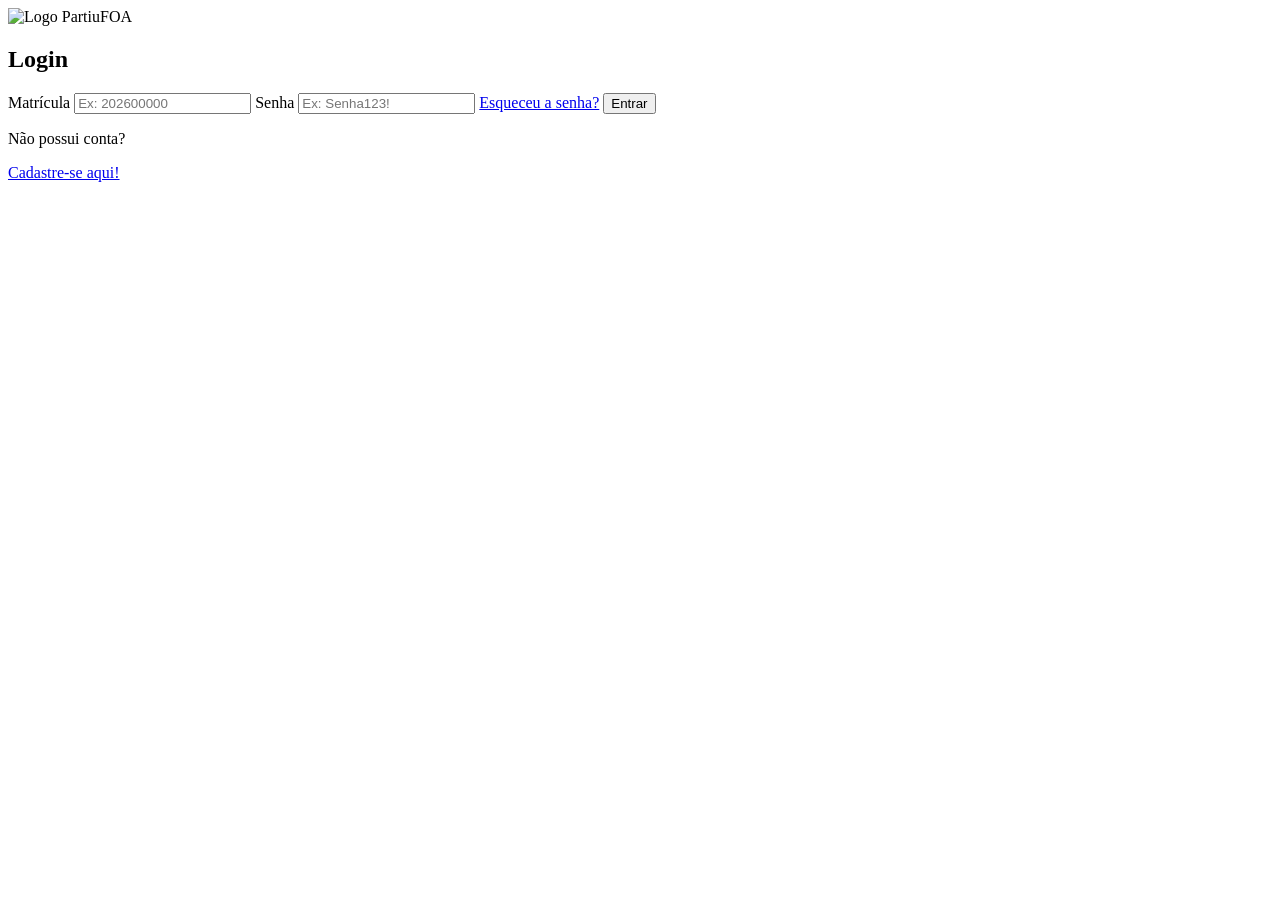
==== index.html @ 4cfacaa9 "Resolve conflitos com main" ====
<!DOCTYPE html>
<html lang="pt-BR">
<head>
    <meta charset="UTF-8">
    <meta name="viewport" content="width=device-width, initial-scale=1.0">

    <link rel="shortcut icon" href="frontend/assents/icon/favicon.ico" type="image/x-icon">
    <link rel="stylesheet" href="frontend/css/login.css">

    <title>PartiuFOA | Login</title>
</head>
<body>

    <main class="login">
        <section class="login-caixa">

            <img class="login-logo" src="frontend/assents/img/img-header.png" alt="Logo PartiuFOA">

            <h1 class="login-titulo">Login</h1>

            <form class="login-formulario" id="formulario-login">

                <label class="login-label" for="campo-matricula">Matrícula</label>
                <input
                    class="login-campo"
                    type="text"
                    id="campo-matricula"
                    name="matricula"
                    placeholder="Ex: 202600000"
                    maxlength="9"
                    pattern="[0-9]{9}"
                    title="A matrícula deve conter exatamente 9 números."
                    required
                    >

                <label class="login-label" for="campo-senha">Senha</label>
                <input
                    class="login-campo"
                    type="password"
                    id="campo-senha"
                    name="senha"
                    placeholder="Ex: Senha123!"
                    maxlength="16"
                    pattern="^(?=.*[a-z])(?=.*[A-Z])(?=.*\d)(?=.*[#?!@$%^&*-]).{8,}$"
                    title="A senha deve ter no mínimo 8 caracteres, uma letra maiúscula, uma minúscula, um número e um caractere especial."
                    required
                    >

                <a class="login-link" href="#">Esqueceu a senha?</a>

                <button class="login-botao" type="submit">Entrar</button>

            </form>

            <div class="login-cadastro">
                <p class="login-texto">Não possui conta?</p>
                <a class="login-link" href="frontend/criarcarona.html">Cadastre-se aqui!</a>
            </div>

        </section>
    </main>

    <script src="frontend/js/login.js"></script>
</body>
</html>
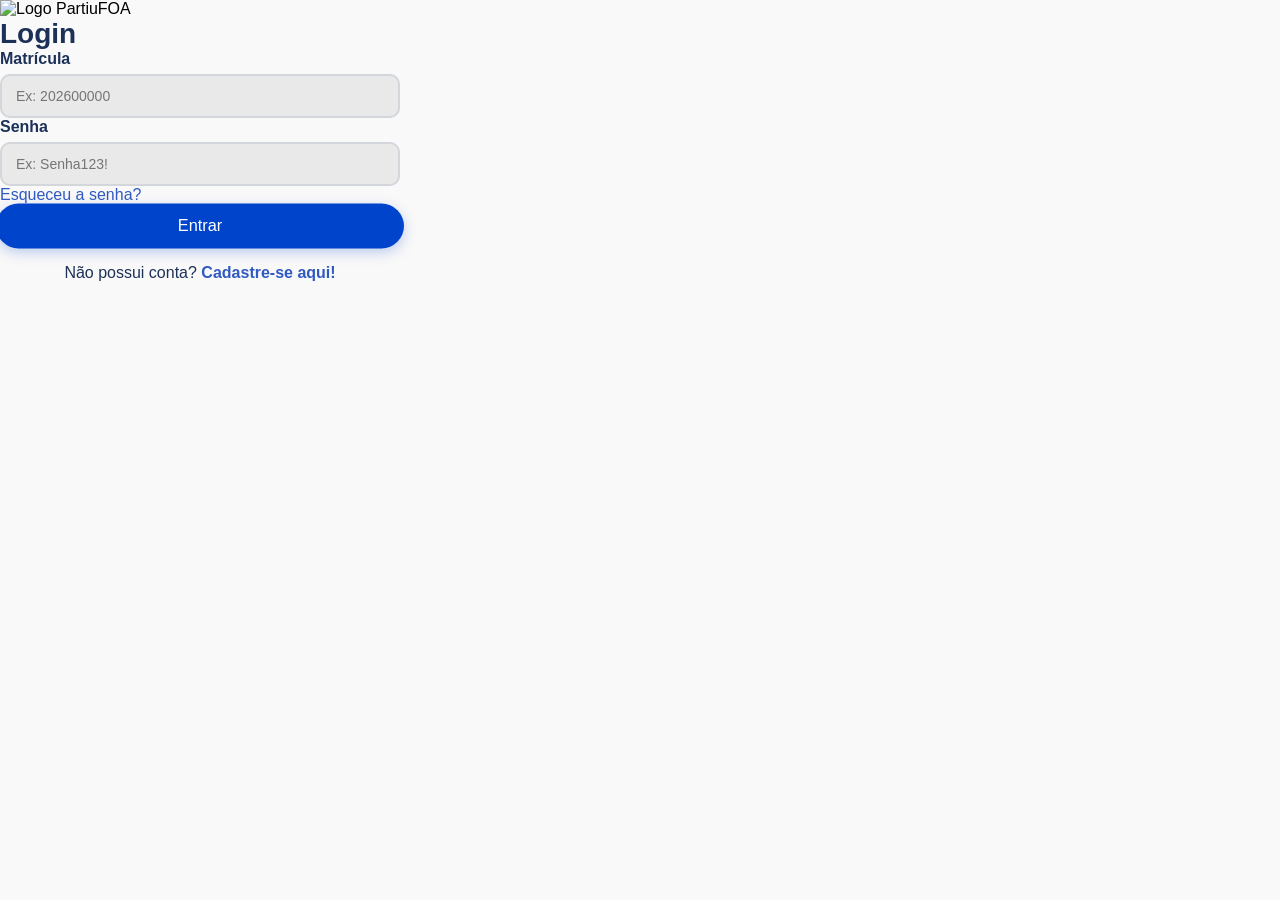
==== commit 47eed60d: "Versao inicial dos alertas de erro" ====
--- a/index.html
+++ b/index.html
@@ -54,10 +54,11 @@
 
             <div class="login-cadastro">
                 <p class="login-texto">Não possui conta?</p>
-                <a class="login-link" href="frontend/criarcarona.html">Cadastre-se aqui!</a>
+                <a class="login-link" href="frontend/cadastro.html">Cadastre-se aqui!</a>
             </div>
 
         </section>
+
     </main>
 
     <script src="frontend/js/login.js"></script>
--- a/frontend/css/login.css
+++ b/frontend/css/login.css
@@ -0,0 +1,215 @@
+@import url('https://fonts.googleapis.com/css2?family=Outfit:wght@100..900&display=swap');
+
+* {
+    margin: 0;
+    padding: 0;
+    box-sizing: border-box;
+}
+
+body {
+    background-color: #f9f9f9;
+    font-family: 'Outfit', Arial, Helvetica, sans-serif;
+}
+
+.pagina-login {
+    min-height: 100vh;
+    display: flex;
+    flex-direction: column;
+    align-items: center;
+    justify-content: center;
+    padding: 20px;
+}
+
+.login-cartao {
+    width: 100%;
+    max-width: 450px;
+    padding: 35px;
+    background-color: #FFFFFF;
+    border-radius: 16px;
+    box-shadow: 0 4px 15px rgba(0, 0, 0, 0.08);
+}
+
+.login-formulario,
+.login-cadastro {
+    width: 100%;
+    max-width: 400px;
+}
+
+/* Cabeçalho e logo */
+
+.login-cabecalho {
+    display: flex;
+    flex-direction: column;
+    align-items: center;
+    gap: 10px;
+    margin-bottom: 30px;
+}
+
+.login-logo {
+    width: 192px;
+    height: auto;
+    margin-top: -45px;
+    margin-bottom: -35px;
+    object-fit: contain;
+}
+
+.login-titulo {
+    font-size: 28px;
+    font-weight: 600;
+    color: #1C3058;
+}
+
+/* Campos formulário */
+
+.login-inputs {
+    margin-bottom: 16px;
+}
+
+.login-label {
+    display: block;
+    font-size: 16px;
+    font-weight: 600;
+    color: #1C3058;
+    margin-bottom: 6px;
+}
+
+.login-campo {
+    width: 100%;
+    padding: 12px 14px;
+
+    background-color: #E9E9E9;
+    border: 2px solid rgba(28, 48, 88, 0.1);
+    border-radius: 10px;
+
+    font-family: inherit;
+    font-size: 14px;
+    color: #1C3058;
+
+    outline: none;
+    transition: 0.2s ease;
+}
+
+.login-campo:focus {
+    border-color: #3059C1;
+    background-color: #FFFFFF;
+    box-shadow: 0 0 0 3px rgba(48, 89, 193, 0.12);
+}
+
+/* Campo senha + olho */
+
+.login-senha {
+    position: relative;
+    width: 100%;
+}
+
+.login-senha .login-campo {
+    padding-right: 45px;
+}
+
+.login-olho {
+    position: absolute;
+    top: 50%;
+    right: 14px;
+    transform: translateY(-50%);
+
+    display: flex;
+    align-items: center;
+    justify-content: center;
+
+    border: none;
+    background: transparent;
+    color: #4A6B9C;
+    font-size: 16px;
+    cursor: pointer;
+}
+
+/* Esqueceu a senha */
+
+.login-recuperar {
+    margin-left: 15px;
+    margin-bottom: 8px;
+}
+
+.login-recuperar .login-link {
+    font-size: 16px;
+    font-weight: 500;
+}
+
+/* Botão entrar */
+
+.login-botao {
+    width: 100%;
+    padding: 13px;
+
+    background-color: #0044CC;
+    border: none;
+    border-radius: 50px;
+
+    color: #FFFFFF;
+    font-family: inherit;
+    font-size: 16px;
+    font-weight: 450;
+
+    cursor: pointer;
+
+    transition: background-color 0.2s ease,
+        opacity 0.2s ease,
+        transform 0.2s ease,
+        box-shadow 0.2s ease;
+}
+
+/* desabilitado */
+.login-botao:disabled {
+    opacity: 0.5;
+    cursor: not-allowed;
+    box-shadow: none;
+    transform: none;
+}
+
+/* habilitado */
+.login-botao:not(:disabled) {
+    opacity: 1;
+    cursor: pointer;
+    box-shadow: 0 4px 12px rgba(0, 68, 204, 0.25);
+    transform: scale(1.02);
+}
+
+/* hover */
+.login-botao:not(:disabled):hover {
+    background-color: #003399;
+    transform: scale(1.02) translateY(-2px);
+    box-shadow: 0 6px 16px rgba(0, 68, 204, 0.35);
+}
+
+/* Botao "Cadastre aqui" */
+
+.login-link {
+    color: #3059C1;
+    font-size: 16px;
+    font-weight: 500;
+    text-decoration: none;
+    transition: color 0.2s ease;
+}
+
+.login-link:hover {
+    color: #1C3058;
+    text-decoration: underline;
+}
+
+/* Botao de cadastrar */
+
+.login-cadastro {
+    margin-top: 16px;
+    text-align: center;
+    color: #1C3058;
+}
+
+.login-texto {
+    display: inline;
+    font-size: 16px;
+}
+
+.login-cadastro .login-link {
+    font-weight: 600;
+    font-size: 16px;
+}
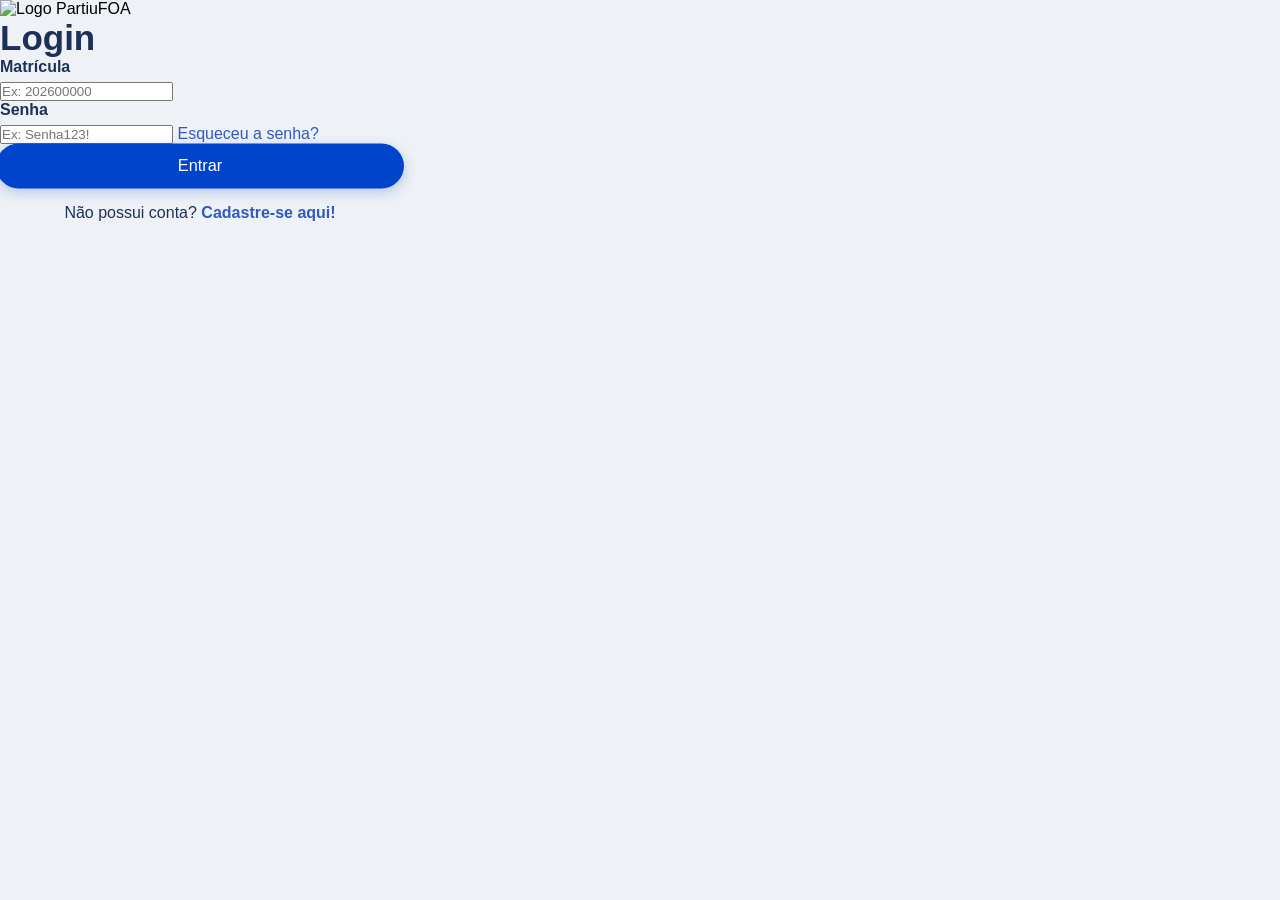
==== commit ca585f19: "Merge pull request #3 from miguel-rodrigues-de-moraes/blenomf Versão beta Pagina de Cadastro v0.7.1" ====
--- a/frontend/css/login.css
+++ b/frontend/css/login.css
@@ -7,7 +7,7 @@
 }
 
 body {
-    background-color: #f9f9f9;
+    background-color: #eef2f6;
     font-family: 'Outfit', Arial, Helvetica, sans-serif;
 }
 
@@ -22,7 +22,7 @@
 
 .login-cartao {
     width: 100%;
-    max-width: 450px;
+    max-width: 420px;
     padding: 35px;
     background-color: #FFFFFF;
     border-radius: 16px;
@@ -54,7 +54,7 @@
 }
 
 .login-titulo {
-    font-size: 28px;
+    font-size: 35px;
     font-weight: 600;
     color: #1C3058;
 }
@@ -73,54 +73,78 @@
     margin-bottom: 6px;
 }
 
-.login-campo {
-    width: 100%;
-    padding: 12px 14px;
+.login-caixa-input {
+    display: flex;
+    align-items: center;
+    gap: 10px;
+
+    width: 100%;
+    padding: 10px 14px;
 
     background-color: #E9E9E9;
     border: 2px solid rgba(28, 48, 88, 0.1);
     border-radius: 10px;
 
-    font-family: inherit;
-    font-size: 14px;
-    color: #1C3058;
-
-    outline: none;
-    transition: 0.2s ease;
-}
-
-.login-campo:focus {
+    transition: border-color 0.2s ease,
+        background-color 0.2s ease,
+        box-shadow 0.2s ease;
+}
+
+.login-caixa-input:focus-within {
     border-color: #3059C1;
     background-color: #FFFFFF;
     box-shadow: 0 0 0 3px rgba(48, 89, 193, 0.12);
 }
 
+.login-caixa-input > i {
+    color: #0044CC;
+    flex-shrink: 0;
+}
+
+.login-caixa-input .login-campo {
+    width: 100%;
+    padding: 0;
+
+    background-color: transparent;
+    border: none;
+    border-radius: 0;
+
+    font-family: inherit;
+    font-size: 14px;
+    color: #1C3058;
+
+    outline: none;
+}
+
+.login-caixa-input .login-campo:focus {
+    background-color: transparent;
+    box-shadow: none;
+}
+
 /* Campo senha + olho */
 
-.login-senha {
-    position: relative;
-    width: 100%;
-}
-
-.login-senha .login-campo {
-    padding-right: 45px;
-}
-
 .login-olho {
-    position: absolute;
-    top: 50%;
-    right: 14px;
-    transform: translateY(-50%);
-
     display: flex;
     align-items: center;
     justify-content: center;
+
+    width: 24px;
+    padding: 0;
 
     border: none;
     background: transparent;
     color: #4A6B9C;
     font-size: 16px;
     cursor: pointer;
+
+    flex-shrink: 0;
+}
+
+.icone-olho {
+    display: inline-block;
+    width: 20px;
+    text-align: center;
+    font-size: 16px;
 }
 
 /* Esqueceu a senha */
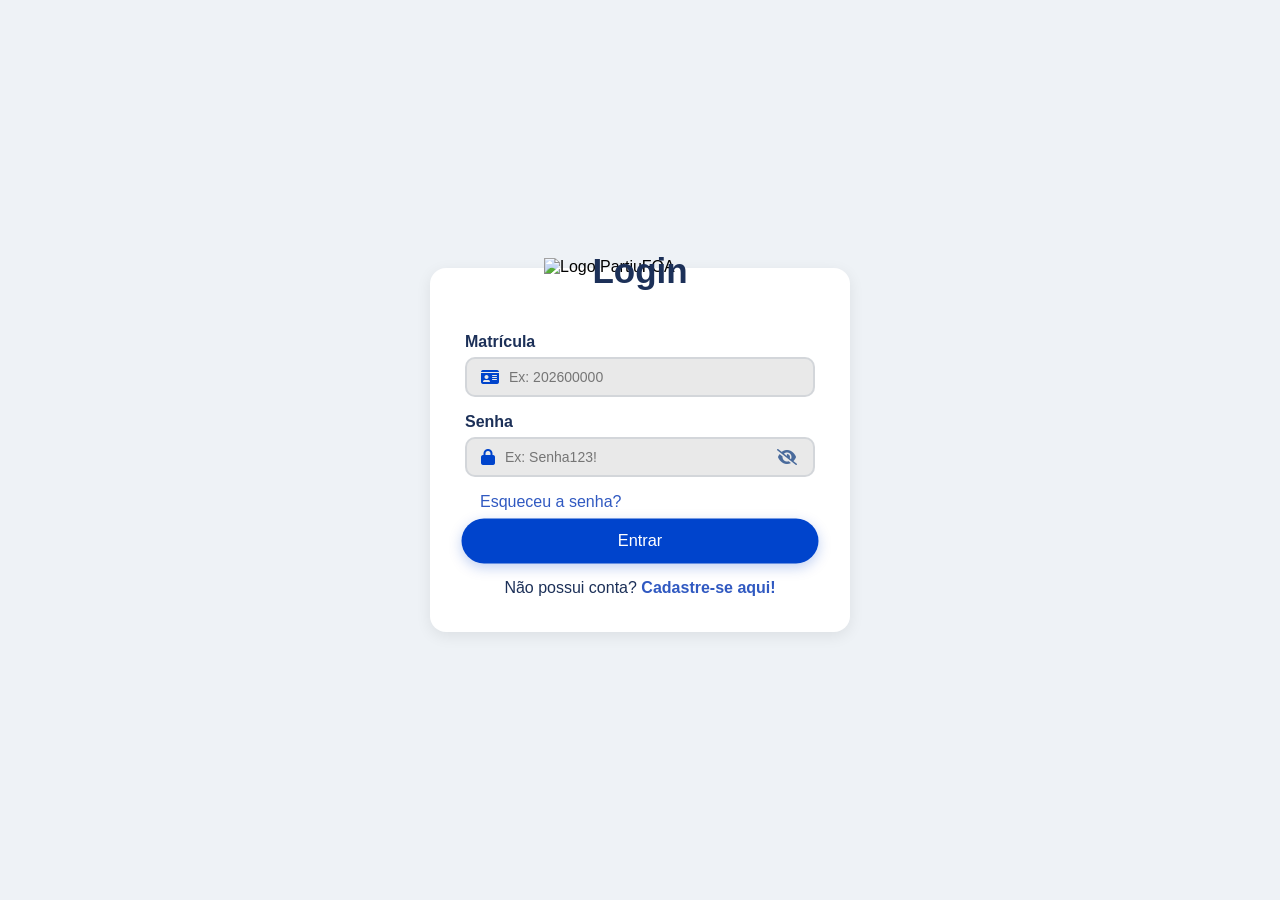
==== commit 5450c68c: "Mudanças Pedro Não alteramos o JS" ====
--- a/index.html
+++ b/index.html
@@ -1,54 +1,71 @@
 <!DOCTYPE html>
 <html lang="pt-BR">
+
 <head>
     <meta charset="UTF-8">
     <meta name="viewport" content="width=device-width, initial-scale=1.0">
+    <title>PartiuFOA | Login</title>
 
     <link rel="shortcut icon" href="frontend/assents/icon/favicon.ico" type="image/x-icon">
     <link rel="stylesheet" href="frontend/css/login.css">
+    <link rel="stylesheet" href="https://cdnjs.cloudflare.com/ajax/libs/font-awesome/6.7.2/css/all.min.css">
+</head>
 
-    <title>PartiuFOA | Login</title>
-</head>
 <body>
 
-    <main class="login">
-        <section class="login-caixa">
+    <main class="pagina-login">
 
-            <img class="login-logo" src="frontend/assents/img/img-header.png" alt="Logo PartiuFOA">
+        <div class="login-cartao">
 
-            <h1 class="login-titulo">Login</h1>
+            <div class="login-cabecalho">
+                <img class="login-logo" src="frontend/assents/icon/android-chrome-192x192.png" alt="Logo PartiuFOA">
+                <h1 class="login-titulo">Login</h1>
+            </div>
+
+            <!-- Formulario de Login -->
 
             <form class="login-formulario" id="formulario-login">
 
-                <label class="login-label" for="campo-matricula">Matrícula</label>
-                <input
-                    class="login-campo"
-                    type="text"
-                    id="campo-matricula"
-                    name="matricula"
-                    placeholder="Ex: 202600000"
-                    maxlength="9"
-                    pattern="[0-9]{9}"
-                    title="A matrícula deve conter exatamente 9 números."
-                    required
-                    >
+                <!-- Matrícula -->
+                <div class="login-inputs">
+                    <label class="login-label" for="campo-matricula">Matrícula</label>
 
-                <label class="login-label" for="campo-senha">Senha</label>
-                <input
-                    class="login-campo"
-                    type="password"
-                    id="campo-senha"
-                    name="senha"
-                    placeholder="Ex: Senha123!"
-                    maxlength="16"
-                    pattern="^(?=.*[a-z])(?=.*[A-Z])(?=.*\d)(?=.*[#?!@$%^&*-]).{8,}$"
-                    title="A senha deve ter no mínimo 8 caracteres, uma letra maiúscula, uma minúscula, um número e um caractere especial."
-                    required
-                    >
+                    <div class="login-caixa-input">
+                        <i class="fa-solid fa-id-card"></i>
 
-                <a class="login-link" href="#">Esqueceu a senha?</a>
+                        <input class="login-campo" type="text" id="campo-matricula" name="matricula"
+                            placeholder="Ex: 202600000" maxlength="9" pattern="[0-9]{9}"
+                            title="A matrícula deve conter exatamente 9 números." required>
+                    
+                    </div>
+                </div>
 
-                <button class="login-botao" type="submit">Entrar</button>
+                <!-- Senha -->
+                <div class="login-inputs">
+                    <label class="login-label" for="campo-senha">Senha</label>
+
+                    <div class="login-caixa-input">
+                        <i class="fa-solid fa-lock"></i>
+
+                        <input type="password" class="login-campo" id="campo-senha" name="senha"
+                            placeholder="Ex: Senha123!" minlength="8" maxlength="16"
+                            title="A senha deve ter entre 8 a 16 caractéres." required>
+
+                        <button class="login-olho" type="button" id="botao-olho">
+                            <i class="fa-solid fa-eye-slash icone-olho"></i>
+                        </button>
+                    </div>
+                </div>
+
+                <!-- Esqueceu a Senha -->
+                <div class="login-recuperar">
+                    <a class="login-link" href="#">Esqueceu a senha?</a>
+                </div>
+
+                <!-- Botao Entrar -->
+                <div>
+                    <button class="login-botao" type="submit">Entrar</button>
+                </div>
 
             </form>
 
@@ -56,11 +73,13 @@
                 <p class="login-texto">Não possui conta?</p>
                 <a class="login-link" href="frontend/cadastro.html">Cadastre-se aqui!</a>
             </div>
-
-        </section>
+        </div>
 
     </main>
 
     <script src="frontend/js/login.js"></script>
 </body>
-</html>+
+</html>
+
+<!-- pattern="^(?=.*[a-z])(?=.*[A-Z])(?=.*\d)(?=.*[#?!@$%^&*\-]).{8,}$" -->
